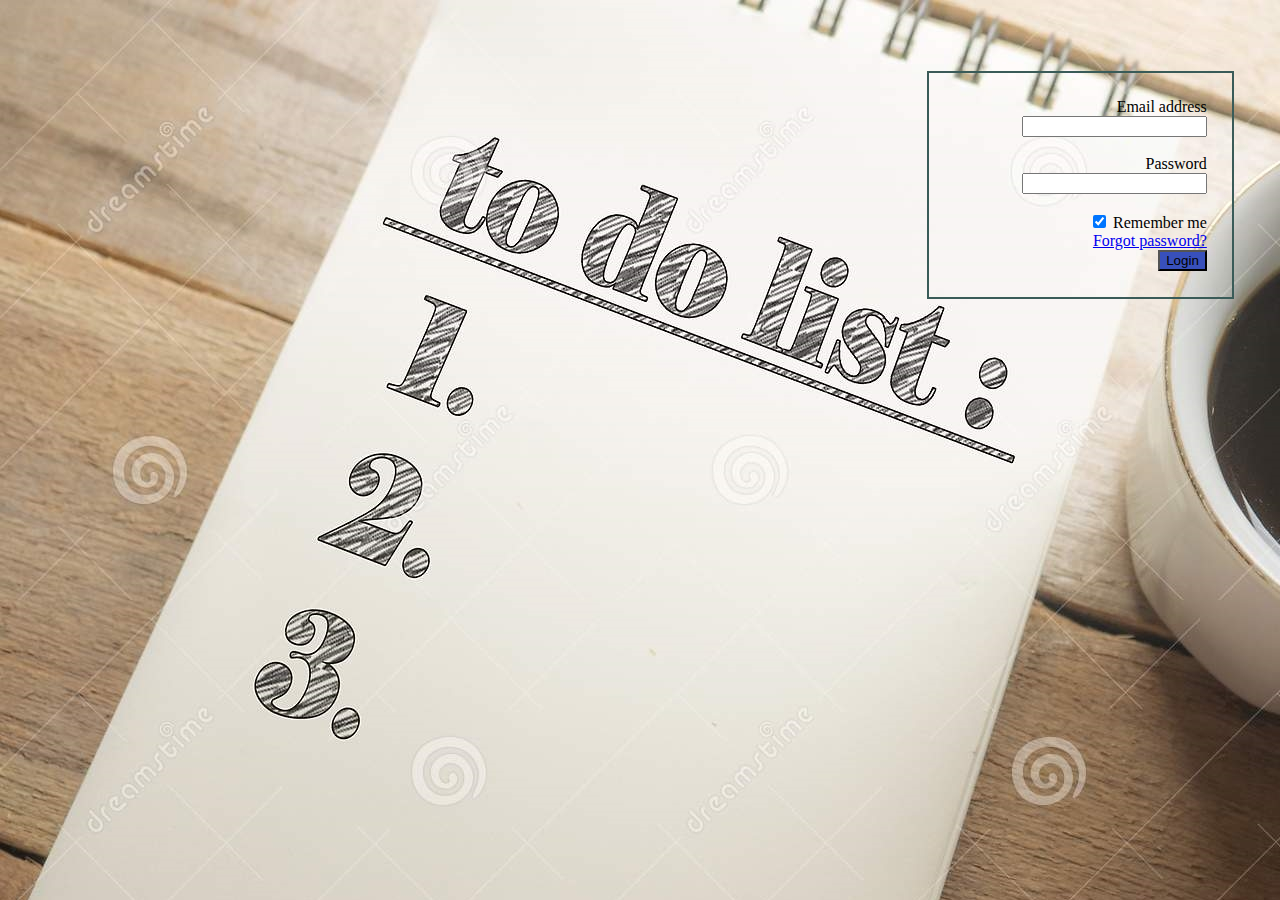
==== index.html @ 8edf4b3d "new" ====
<!DOCTYPE html>
<html lang="en">
<head>
    <meta charset="UTF-8">
    <meta http-equiv="X-UA-Compatible" content="IE=edge">
    <meta name="viewport" content="width=device-width, initial-scale=1.0">
    <title>Todolist app</title>
    <link rel="stylesheet" href="./css/style.css">
</head>
<body style="background: url(./images/todolist.jpeg)">
    <form  class="loginForm" id="formvalidate" onsubmit="validate(callback)">
                <!-- Email input -->
                <div class="form-outline mb-4">
                  <label class="form-label">Email address</label><br>
                  <input id="email" class="form-control" /><br><br>
                </div>
    
                <!-- Password input -->
                <div class="form-outline mb-4">
                  <label class="form-label" for="form2Example2">Password</label> <br>
                  <input type="password" id="password" class="form-control" /><br><br>
                </div>
    
                <!-- 2 column grid layout for inline styling -->
                <div class="row mb-4">
                  <div class="col d-flex justify-content-center">
                    <!-- Checkbox -->
                    <div class="form-check">
                      <input class="form-check-input" type="checkbox" value="" id="form2Example31" checked />
                      <label class="form-check-label" for="form2Example31"> Remember me </label><br>
                    </div>
                  </div>
    
                  <div class="col">
                    <!-- Simple link -->
                    <a href="#">Forgot password?</a><br>
                  </div>
                </div>
                
                <div class="form-group">
                    <button class="float-right btn btn-block" style="background-color:rgb(56, 80, 187);">Login</button>
                  </div>
              </form>
        <!-- </div>
      </div> -->

    <script src="./js/validat.js"></script>      
</body>
</html>
---- css/style.css ----
form{
    margin-top: 5%;
    margin-right: 3%;
    float: right; 
    border:2px solid rgb(58, 91, 88); 
    padding: 2%;
    width: 20%;
    text-align: right;
    
  }
  table{
    border-collapse: collapse;
    border-spacing: 0;
    width: 100%;
}
th, td{
    padding: 10px 20px;
    border: 1px solid #000;
}

/* table, th, td, th {
  border: solid 1px #DDD;
  border-collapse: collapse;
  padding: 2px 3px;
  text-align: center;
  font-weight: normal;
} */
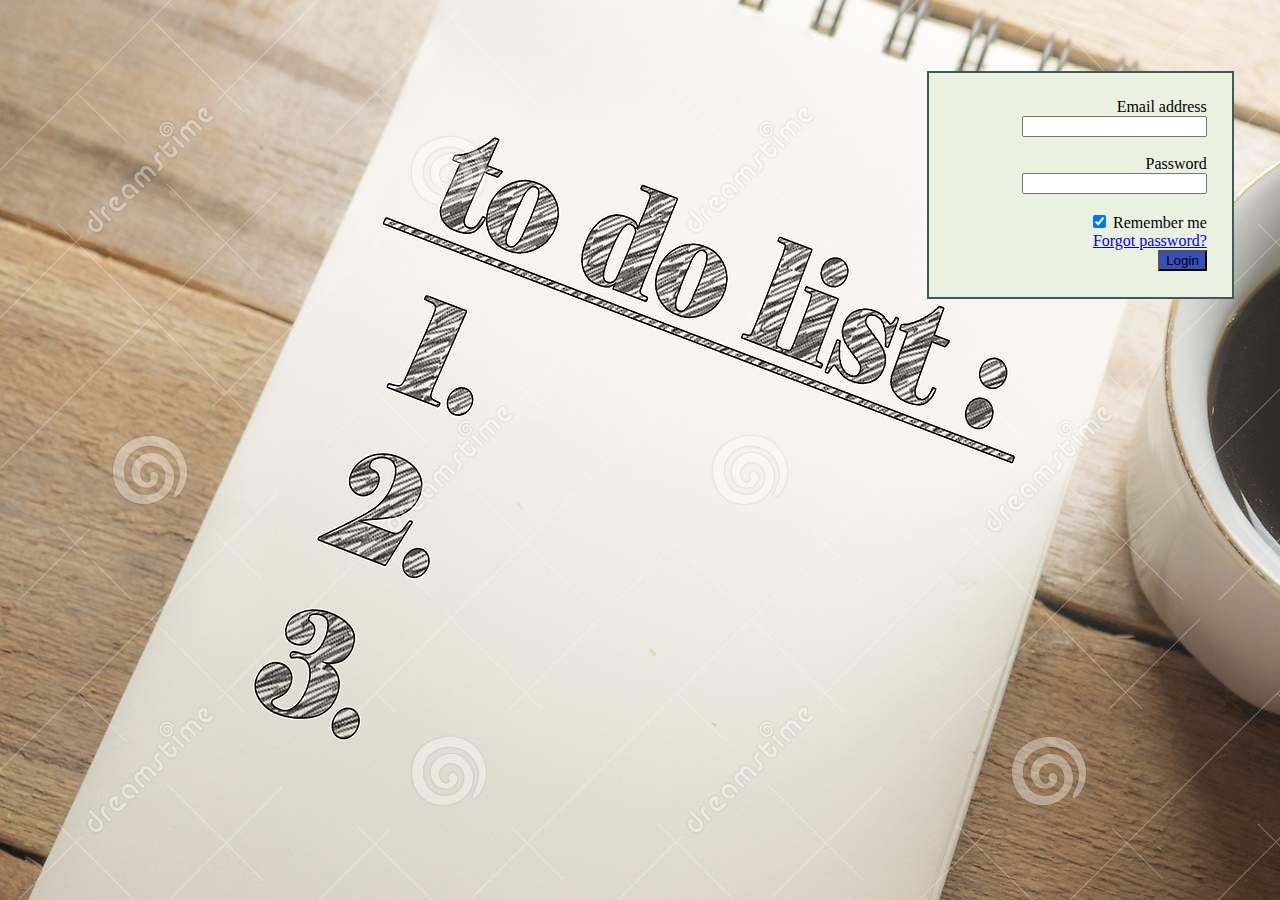
==== commit 93084bc0: "final" ====
--- a/index.html
+++ b/index.html
@@ -8,8 +8,8 @@
     <link rel="stylesheet" href="./css/style.css">
 </head>
 <body style="background: url(./images/todolist.jpeg)">
-    <form  class="loginForm" id="formvalidate" onsubmit="validate(callback)">
                 <!-- Email input -->
+              <div id="loginbox">
                 <div class="form-outline mb-4">
                   <label class="form-label">Email address</label><br>
                   <input id="email" class="form-control" /><br><br>
@@ -38,9 +38,9 @@
                 </div>
                 
                 <div class="form-group">
-                    <button class="float-right btn btn-block" style="background-color:rgb(56, 80, 187);">Login</button>
+                    <button class="float-right btn btn-block" onclick="validate(redirect);"style="background-color:rgb(56, 80, 187);">Login</button>
                   </div>
-              </form>
+                </div>
         <!-- </div>
       </div> -->
 
--- a/css/style.css
+++ b/css/style.css
@@ -1,6 +1,6 @@
 
 
-  form{
+  #loginbox{
     margin-top: 5%;
     margin-right: 3%;
     float: right; 
@@ -8,22 +8,16 @@
     padding: 2%;
     width: 20%;
     text-align: right;
-    
-  }
+    background-color: rgb(235, 241, 224);
+    }
+
   table{
     border-collapse: collapse;
     border-spacing: 0;
     width: 100%;
+    background-color: rgb(236, 234, 220);
 }
 th, td{
     padding: 10px 20px;
     border: 1px solid #000;
 }
-
-/* table, th, td, th {
-  border: solid 1px #DDD;
-  border-collapse: collapse;
-  padding: 2px 3px;
-  text-align: center;
-  font-weight: normal;
-} */
